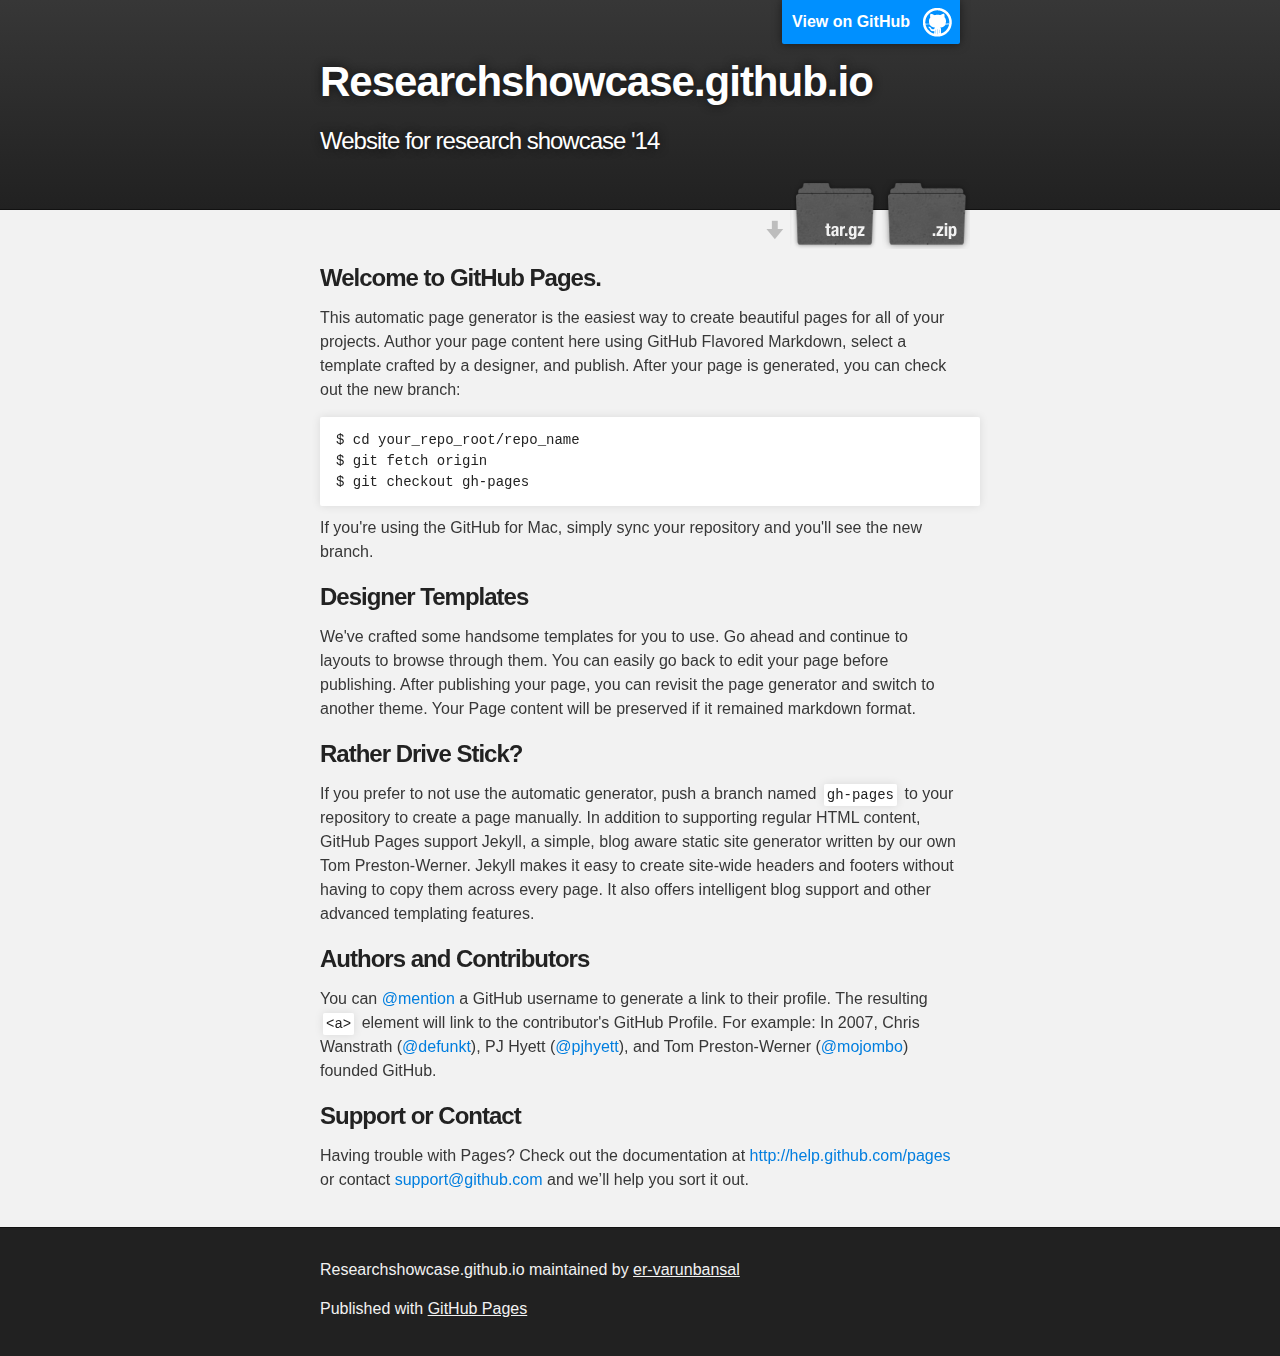
==== index.html @ e83a69d3 "Create gh-pages branch via GitHub" ====
<!DOCTYPE html>
<html>

  <head>
    <meta charset='utf-8' />
    <meta http-equiv="X-UA-Compatible" content="chrome=1" />
    <meta name="description" content="Researchshowcase.github.io : Website for research showcase &#39;14" />

    <link rel="stylesheet" type="text/css" media="screen" href="stylesheets/stylesheet.css">

    <title>Researchshowcase.github.io</title>
  </head>

  <body>

    <!-- HEADER -->
    <div id="header_wrap" class="outer">
        <header class="inner">
          <a id="forkme_banner" href="https://github.com/er-varunbansal/Researchshowcase.github.io">View on GitHub</a>

          <h1 id="project_title">Researchshowcase.github.io</h1>
          <h2 id="project_tagline">Website for research showcase &#39;14</h2>

            <section id="downloads">
              <a class="zip_download_link" href="https://github.com/er-varunbansal/Researchshowcase.github.io/zipball/master">Download this project as a .zip file</a>
              <a class="tar_download_link" href="https://github.com/er-varunbansal/Researchshowcase.github.io/tarball/master">Download this project as a tar.gz file</a>
            </section>
        </header>
    </div>

    <!-- MAIN CONTENT -->
    <div id="main_content_wrap" class="outer">
      <section id="main_content" class="inner">
        <h3>
<a name="welcome-to-github-pages" class="anchor" href="#welcome-to-github-pages"><span class="octicon octicon-link"></span></a>Welcome to GitHub Pages.</h3>

<p>This automatic page generator is the easiest way to create beautiful pages for all of your projects. Author your page content here using GitHub Flavored Markdown, select a template crafted by a designer, and publish. After your page is generated, you can check out the new branch:</p>

<pre><code>$ cd your_repo_root/repo_name
$ git fetch origin
$ git checkout gh-pages
</code></pre>

<p>If you're using the GitHub for Mac, simply sync your repository and you'll see the new branch.</p>

<h3>
<a name="designer-templates" class="anchor" href="#designer-templates"><span class="octicon octicon-link"></span></a>Designer Templates</h3>

<p>We've crafted some handsome templates for you to use. Go ahead and continue to layouts to browse through them. You can easily go back to edit your page before publishing. After publishing your page, you can revisit the page generator and switch to another theme. Your Page content will be preserved if it remained markdown format.</p>

<h3>
<a name="rather-drive-stick" class="anchor" href="#rather-drive-stick"><span class="octicon octicon-link"></span></a>Rather Drive Stick?</h3>

<p>If you prefer to not use the automatic generator, push a branch named <code>gh-pages</code> to your repository to create a page manually. In addition to supporting regular HTML content, GitHub Pages support Jekyll, a simple, blog aware static site generator written by our own Tom Preston-Werner. Jekyll makes it easy to create site-wide headers and footers without having to copy them across every page. It also offers intelligent blog support and other advanced templating features.</p>

<h3>
<a name="authors-and-contributors" class="anchor" href="#authors-and-contributors"><span class="octicon octicon-link"></span></a>Authors and Contributors</h3>

<p>You can <a href="https://github.com/blog/821" class="user-mention">@mention</a> a GitHub username to generate a link to their profile. The resulting <code>&lt;a&gt;</code> element will link to the contributor's GitHub Profile. For example: In 2007, Chris Wanstrath (<a href="https://github.com/defunkt" class="user-mention">@defunkt</a>), PJ Hyett (<a href="https://github.com/pjhyett" class="user-mention">@pjhyett</a>), and Tom Preston-Werner (<a href="https://github.com/mojombo" class="user-mention">@mojombo</a>) founded GitHub.</p>

<h3>
<a name="support-or-contact" class="anchor" href="#support-or-contact"><span class="octicon octicon-link"></span></a>Support or Contact</h3>

<p>Having trouble with Pages? Check out the documentation at <a href="http://help.github.com/pages">http://help.github.com/pages</a> or contact <a href="mailto:support@github.com">support@github.com</a> and we’ll help you sort it out.</p>
      </section>
    </div>

    <!-- FOOTER  -->
    <div id="footer_wrap" class="outer">
      <footer class="inner">
        <p class="copyright">Researchshowcase.github.io maintained by <a href="https://github.com/er-varunbansal">er-varunbansal</a></p>
        <p>Published with <a href="http://pages.github.com">GitHub Pages</a></p>
      </footer>
    </div>

    

  </body>
</html>
---- stylesheets/stylesheet.css ----
/*******************************************************************************
Slate Theme for GitHub Pages
by Jason Costello, @jsncostello
*******************************************************************************/

@import url(pygment_trac.css);

/*******************************************************************************
MeyerWeb Reset
*******************************************************************************/

html, body, div, span, applet, object, iframe,
h1, h2, h3, h4, h5, h6, p, blockquote, pre,
a, abbr, acronym, address, big, cite, code,
del, dfn, em, img, ins, kbd, q, s, samp,
small, strike, strong, sub, sup, tt, var,
b, u, i, center,
dl, dt, dd, ol, ul, li,
fieldset, form, label, legend,
table, caption, tbody, tfoot, thead, tr, th, td,
article, aside, canvas, details, embed,
figure, figcaption, footer, header, hgroup,
menu, nav, output, ruby, section, summary,
time, mark, audio, video {
  margin: 0;
  padding: 0;
  border: 0;
  font: inherit;
  vertical-align: baseline;
}

/* HTML5 display-role reset for older browsers */
article, aside, details, figcaption, figure,
footer, header, hgroup, menu, nav, section {
  display: block;
}

ol, ul {
  list-style: none;
}

table {
  border-collapse: collapse;
  border-spacing: 0;
}

/*******************************************************************************
Theme Styles
*******************************************************************************/

body {
  box-sizing: border-box;
  color:#373737;
  background: #212121;
  font-size: 16px;
  font-family: 'Myriad Pro', Calibri, Helvetica, Arial, sans-serif;
  line-height: 1.5;
  -webkit-font-smoothing: antialiased;
}

h1, h2, h3, h4, h5, h6 {
  margin: 10px 0;
  font-weight: 700;
  color:#222222;
  font-family: 'Lucida Grande', 'Calibri', Helvetica, Arial, sans-serif;
  letter-spacing: -1px;
}

h1 {
  font-size: 36px;
  font-weight: 700;
}

h2 {
  padding-bottom: 10px;
  font-size: 32px;
  background: url('../images/bg_hr.png') repeat-x bottom;
}

h3 {
  font-size: 24px;
}

h4 {
  font-size: 21px;
}

h5 {
  font-size: 18px;
}

h6 {
  font-size: 16px;
}

p {
  margin: 10px 0 15px 0;
}

footer p {
  color: #f2f2f2;
}

a {
  text-decoration: none;
  color: #007edf;
  text-shadow: none;

  transition: color 0.5s ease;
  transition: text-shadow 0.5s ease;
  -webkit-transition: color 0.5s ease;
  -webkit-transition: text-shadow 0.5s ease;
  -moz-transition: color 0.5s ease;
  -moz-transition: text-shadow 0.5s ease;
  -o-transition: color 0.5s ease;
  -o-transition: text-shadow 0.5s ease;
  -ms-transition: color 0.5s ease;
  -ms-transition: text-shadow 0.5s ease;
}

a:hover, a:focus {text-decoration: underline;}

footer a {
  color: #F2F2F2;
  text-decoration: underline;
}

em {
  font-style: italic;
}

strong {
  font-weight: bold;
}

img {
  position: relative;
  margin: 0 auto;
  max-width: 739px;
  padding: 5px;
  margin: 10px 0 10px 0;
  border: 1px solid #ebebeb;

  box-shadow: 0 0 5px #ebebeb;
  -webkit-box-shadow: 0 0 5px #ebebeb;
  -moz-box-shadow: 0 0 5px #ebebeb;
  -o-box-shadow: 0 0 5px #ebebeb;
  -ms-box-shadow: 0 0 5px #ebebeb;
}

p img {
  display: inline;
  margin: 0;
  padding: 0;
  vertical-align: middle;
  text-align: center;
  border: none;
}

pre, code {
  width: 100%;
  color: #222;
  background-color: #fff;

  font-family: Monaco, "Bitstream Vera Sans Mono", "Lucida Console", Terminal, monospace;
  font-size: 14px;

  border-radius: 2px;
  -moz-border-radius: 2px;
  -webkit-border-radius: 2px;
}

pre {
  width: 100%;
  padding: 10px;
  box-shadow: 0 0 10px rgba(0,0,0,.1);
  overflow: auto;
}

code {
  padding: 3px;
  margin: 0 3px;
  box-shadow: 0 0 10px rgba(0,0,0,.1);
}

pre code {
  display: block;
  box-shadow: none;
}

blockquote {
  color: #666;
  margin-bottom: 20px;
  padding: 0 0 0 20px;
  border-left: 3px solid #bbb;
}


ul, ol, dl {
  margin-bottom: 15px
}

ul {
  list-style: inside;
  padding-left: 20px;
}

ol {
  list-style: decimal inside;
  padding-left: 20px;
}

dl dt {
  font-weight: bold;
}

dl dd {
  padding-left: 20px;
  font-style: italic;
}

dl p {
  padding-left: 20px;
  font-style: italic;
}

hr {
  height: 1px;
  margin-bottom: 5px;
  border: none;
  background: url('../images/bg_hr.png') repeat-x center;
}

table {
  border: 1px solid #373737;
  margin-bottom: 20px;
  text-align: left;
 }

th {
  font-family: 'Lucida Grande', 'Helvetica Neue', Helvetica, Arial, sans-serif;
  padding: 10px;
  background: #373737;
  color: #fff;
 }

td {
  padding: 10px;
  border: 1px solid #373737;
 }

form {
  background: #f2f2f2;
  padding: 20px;
}

/*******************************************************************************
Full-Width Styles
*******************************************************************************/

.outer {
  width: 100%;
}

.inner {
  position: relative;
  max-width: 640px;
  padding: 20px 10px;
  margin: 0 auto;
}

#forkme_banner {
  display: block;
  position: absolute;
  top:0;
  right: 10px;
  z-index: 10;
  padding: 10px 50px 10px 10px;
  color: #fff;
  background: url('../images/blacktocat.png') #0090ff no-repeat 95% 50%;
  font-weight: 700;
  box-shadow: 0 0 10px rgba(0,0,0,.5);
  border-bottom-left-radius: 2px;
  border-bottom-right-radius: 2px;
}

#header_wrap {
  background: #212121;
  background: -moz-linear-gradient(top, #373737, #212121);
  background: -webkit-linear-gradient(top, #373737, #212121);
  background: -ms-linear-gradient(top, #373737, #212121);
  background: -o-linear-gradient(top, #373737, #212121);
  background: linear-gradient(top, #373737, #212121);
}

#header_wrap .inner {
  padding: 50px 10px 30px 10px;
}

#project_title {
  margin: 0;
  color: #fff;
  font-size: 42px;
  font-weight: 700;
  text-shadow: #111 0px 0px 10px;
}

#project_tagline {
  color: #fff;
  font-size: 24px;
  font-weight: 300;
  background: none;
  text-shadow: #111 0px 0px 10px;
}

#downloads {
  position: absolute;
  width: 210px;
  z-index: 10;
  bottom: -40px;
  right: 0;
  height: 70px;
  background: url('../images/icon_download.png') no-repeat 0% 90%;
}

.zip_download_link {
  display: block;
  float: right;
  width: 90px;
  height:70px;
  text-indent: -5000px;
  overflow: hidden;
  background: url(../images/sprite_download.png) no-repeat bottom left;
}

.tar_download_link {
  display: block;
  float: right;
  width: 90px;
  height:70px;
  text-indent: -5000px;
  overflow: hidden;
  background: url(../images/sprite_download.png) no-repeat bottom right;
  margin-left: 10px;
}

.zip_download_link:hover {
  background: url(../images/sprite_download.png) no-repeat top left;
}

.tar_download_link:hover {
  background: url(../images/sprite_download.png) no-repeat top right;
}

#main_content_wrap {
  background: #f2f2f2;
  border-top: 1px solid #111;
  border-bottom: 1px solid #111;
}

#main_content {
  padding-top: 40px;
}

#footer_wrap {
  background: #212121;
}



/*******************************************************************************
Small Device Styles
*******************************************************************************/

@media screen and (max-width: 480px) {
  body {
    font-size:14px;
  }

  #downloads {
    display: none;
  }

  .inner {
    min-width: 320px;
    max-width: 480px;
  }

  #project_title {
  font-size: 32px;
  }

  h1 {
    font-size: 28px;
  }

  h2 {
    font-size: 24px;
  }

  h3 {
    font-size: 21px;
  }

  h4 {
    font-size: 18px;
  }

  h5 {
    font-size: 14px;
  }

  h6 {
    font-size: 12px;
  }

  code, pre {
    min-width: 320px;
    max-width: 480px;
    font-size: 11px;
  }

}
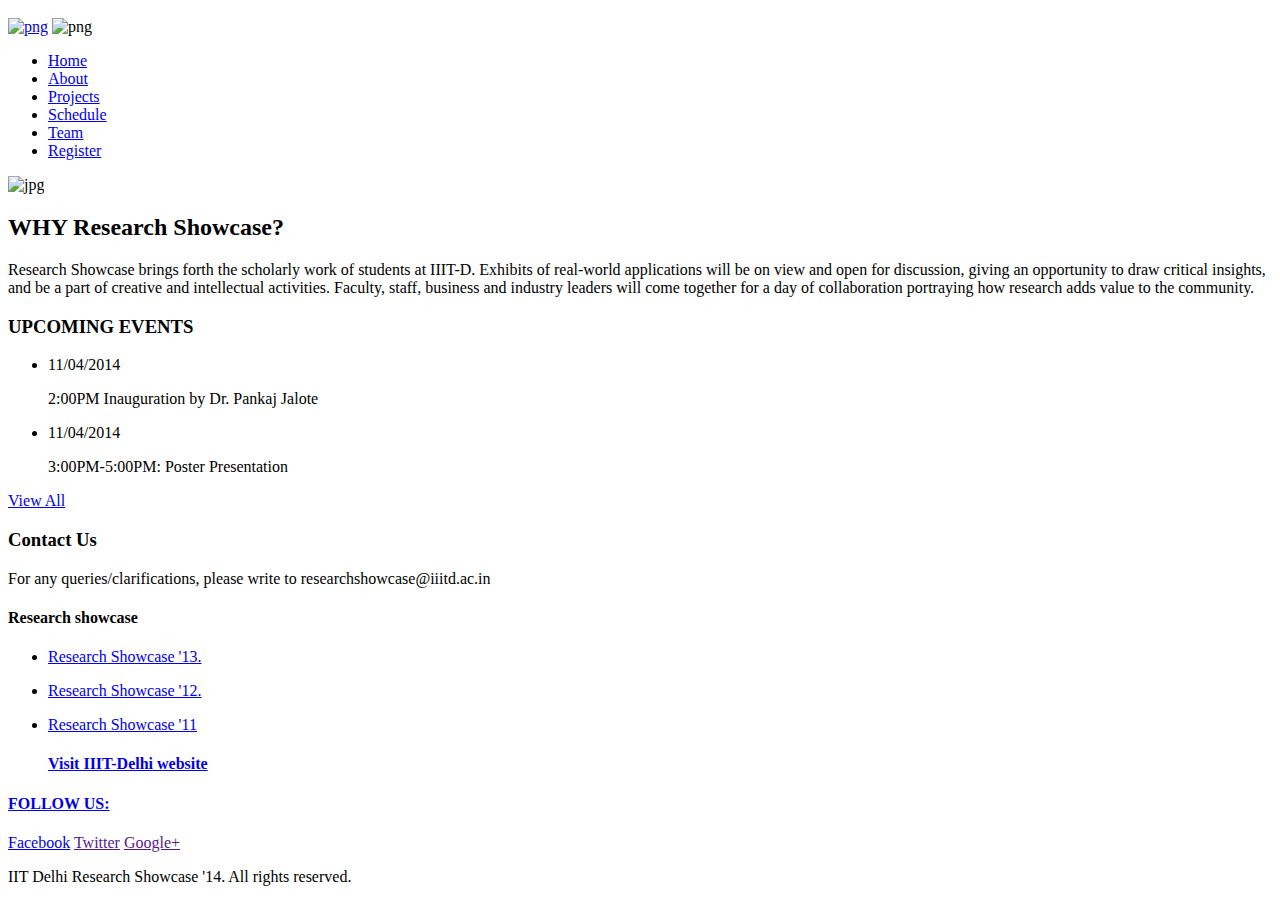
==== commit dd288c12: "Update index.html" ====
--- a/index.html
+++ b/index.html
@@ -1,79 +1,134 @@
 <!DOCTYPE html>
 <html>
+<head>
+	<meta charset="UTF-8">
+<link rel="shortcut icon" href="http://iiitd.ac.in/sites/default/files/images/site/favicon.ico" type="image/x-icon">
 
-  <head>
-    <meta charset='utf-8' />
-    <meta http-equiv="X-UA-Compatible" content="chrome=1" />
-    <meta name="description" content="Researchshowcase.github.io : Website for research showcase &#39;14" />
-
-    <link rel="stylesheet" type="text/css" media="screen" href="stylesheets/stylesheet.css">
-
-    <title>Researchshowcase.github.io</title>
-  </head>
-
-  <body>
-
-    <!-- HEADER -->
-    <div id="header_wrap" class="outer">
-        <header class="inner">
-          <a id="forkme_banner" href="https://github.com/er-varunbansal/Researchshowcase.github.io">View on GitHub</a>
-
-          <h1 id="project_title">Researchshowcase.github.io</h1>
-          <h2 id="project_tagline">Website for research showcase &#39;14</h2>
-
-            <section id="downloads">
-              <a class="zip_download_link" href="https://github.com/er-varunbansal/Researchshowcase.github.io/zipball/master">Download this project as a .zip file</a>
-              <a class="tar_download_link" href="https://github.com/er-varunbansal/Researchshowcase.github.io/tarball/master">Download this project as a tar.gz file</a>
-            </section>
-        </header>
-    </div>
-
-    <!-- MAIN CONTENT -->
-    <div id="main_content_wrap" class="outer">
-      <section id="main_content" class="inner">
-        <h3>
-<a name="welcome-to-github-pages" class="anchor" href="#welcome-to-github-pages"><span class="octicon octicon-link"></span></a>Welcome to GitHub Pages.</h3>
-
-<p>This automatic page generator is the easiest way to create beautiful pages for all of your projects. Author your page content here using GitHub Flavored Markdown, select a template crafted by a designer, and publish. After your page is generated, you can check out the new branch:</p>
-
-<pre><code>$ cd your_repo_root/repo_name
-$ git fetch origin
-$ git checkout gh-pages
-</code></pre>
-
-<p>If you're using the GitHub for Mac, simply sync your repository and you'll see the new branch.</p>
-
-<h3>
-<a name="designer-templates" class="anchor" href="#designer-templates"><span class="octicon octicon-link"></span></a>Designer Templates</h3>
-
-<p>We've crafted some handsome templates for you to use. Go ahead and continue to layouts to browse through them. You can easily go back to edit your page before publishing. After publishing your page, you can revisit the page generator and switch to another theme. Your Page content will be preserved if it remained markdown format.</p>
-
-<h3>
-<a name="rather-drive-stick" class="anchor" href="#rather-drive-stick"><span class="octicon octicon-link"></span></a>Rather Drive Stick?</h3>
-
-<p>If you prefer to not use the automatic generator, push a branch named <code>gh-pages</code> to your repository to create a page manually. In addition to supporting regular HTML content, GitHub Pages support Jekyll, a simple, blog aware static site generator written by our own Tom Preston-Werner. Jekyll makes it easy to create site-wide headers and footers without having to copy them across every page. It also offers intelligent blog support and other advanced templating features.</p>
-
-<h3>
-<a name="authors-and-contributors" class="anchor" href="#authors-and-contributors"><span class="octicon octicon-link"></span></a>Authors and Contributors</h3>
-
-<p>You can <a href="https://github.com/blog/821" class="user-mention">@mention</a> a GitHub username to generate a link to their profile. The resulting <code>&lt;a&gt;</code> element will link to the contributor's GitHub Profile. For example: In 2007, Chris Wanstrath (<a href="https://github.com/defunkt" class="user-mention">@defunkt</a>), PJ Hyett (<a href="https://github.com/pjhyett" class="user-mention">@pjhyett</a>), and Tom Preston-Werner (<a href="https://github.com/mojombo" class="user-mention">@mojombo</a>) founded GitHub.</p>
-
-<h3>
-<a name="support-or-contact" class="anchor" href="#support-or-contact"><span class="octicon octicon-link"></span></a>Support or Contact</h3>
-
-<p>Having trouble with Pages? Check out the documentation at <a href="http://help.github.com/pages">http://help.github.com/pages</a> or contact <a href="mailto:support@github.com">support@github.com</a> and we’ll help you sort it out.</p>
-      </section>
-    </div>
-
-    <!-- FOOTER  -->
-    <div id="footer_wrap" class="outer">
-      <footer class="inner">
-        <p class="copyright">Researchshowcase.github.io maintained by <a href="https://github.com/er-varunbansal">er-varunbansal</a></p>
-        <p>Published with <a href="http://pages.github.com">GitHub Pages</a></p>
-      </footer>
-    </div>
-
-    
-
-  </body>
+	<title>Research Showcase '14</title>
+	<link rel="stylesheet" href="css/style.css" type="text/css">
+</head>
+<body>
+	<div class="header">
+		<div>
+			<a href="index.html" id="logo"><img src="images/logo.png" alt="png" height="110%" width="170%"></a>
+			<div style="display: inline-block;text-align: right;padding-top:10px;">
+				<img src="images/MSR.png" alt="png" width="30%" height="30%" >
+			</div>
+			<ul>
+				<li class="selected">
+					<a href="index.html"><span>H</span>ome</a>
+				</li>
+				<li>
+					<a href="about.html"><span>A</span>bout</a>
+				</li>
+				<li>
+					<a href="projects.html"><span>P</span>rojects</a>
+				</li>
+				<li>
+					<a href="Schedule.pdf" target="_blank"><span>S</span>chedule</a>
+				</li>
+				<li>
+					<a href="team.html"><span>T</span>eam</a>
+				</li>
+				<li>
+					<a href="register.html"><span>R</span>egister</a>
+				</li>
+			</ul>
+		</div>
+	</div>
+	<div class="body">
+		<div>
+			<div class="featured">
+			    <img src="images/logo.jpg" alt="jpg" width = "905px" height = "557.25">
+<!--				<div>
+					<div>
+						<h3><span>To Attend Showcase</span></h3>
+				<p>To attend the event, registration is free but mandatory. For any queries/clarifications, please write to researchshowcase@iiitd.ac.in</p>
+ 
+						<a href="register.html">REGISTER NOW!</a>
+					</div>
+				</div>-->
+			</div>
+			<div>
+				<div>
+					<div>
+						<div class="section">
+							<h2>WHY Research Showcase?</h2>
+							
+							<p>Research Showcase brings forth the scholarly work of students at IIIT-D. Exhibits of real-world applications will be on view and open for discussion, giving an opportunity to draw critical insights, and be a part of creative and intellectual activities. Faculty, staff, business and industry leaders will come together for a day of collaboration portraying how research adds value to the community.
+							</p>
+						</div>
+						<div>
+							<h3>UPCOMING EVENTS</h3>
+							<ul>
+								<li>
+									<div>
+										<span>11/04/2014</span>
+										<p>
+											2:00PM Inauguration by Dr. Pankaj Jalote
+										</p>
+									</div>
+								</li>
+								
+								<li class="last">
+									<div>
+										<span>11/04/2014</span>
+										<p>
+											3:00PM-5:00PM: Poster Presentation
+										</p>
+									</div>
+								</li>
+							</ul>
+							<a href="schedule.html">View All</a>
+						</div>
+					</div>
+				</div>
+			</div>
+		</div>
+	</div> 
+	<div class="footer">
+		<div>
+			<div>
+				<h3>Contact Us</h3>
+				<p>
+					For any queries/clarifications, please write to researchshowcase@iiitd.ac.in 
+				</p>
+				
+			</div>
+			<div>
+				<h4>Research showcase</h4>
+				<ul>
+					<li>
+						<p>
+							<a href="http://rs.iiitd.ac.in/" >Research Showcase '13.</a>
+						</p>
+						
+					</li>
+					<li>
+						<p>
+							<a href="http://sites.iiitd.ac.in/rs12/" >Research Showcase '12.</a>
+						</p>
+						
+					</li>
+					<li>
+						<p>
+							<a href="http://sites.iiitd.ac.in/rs11/">Research Showcase '11</a>
+						</p>
+						
+					</li>
+					<h4><a href="http://www.iiitd.ac.in/">Visit IIIT-Delhi website</h4>
+				</ul>
+			</div>
+			<div class="connect">
+				<h4>FOLLOW US:</h4>
+				<a href="https://www.facebook.com/IIITD.Research.Showcase?ref=br_tf" class="facebook">Facebook</a> <a href="" class="twitter">Twitter</a> <a href="" class="google">Google+</a>
+			</div>
+		</div>
+		<div>
+			<p>
+				IIT Delhi Research Showcase '14. All rights reserved.
+			</p>
+		</div>
+	</div>
+</body>
 </html>
